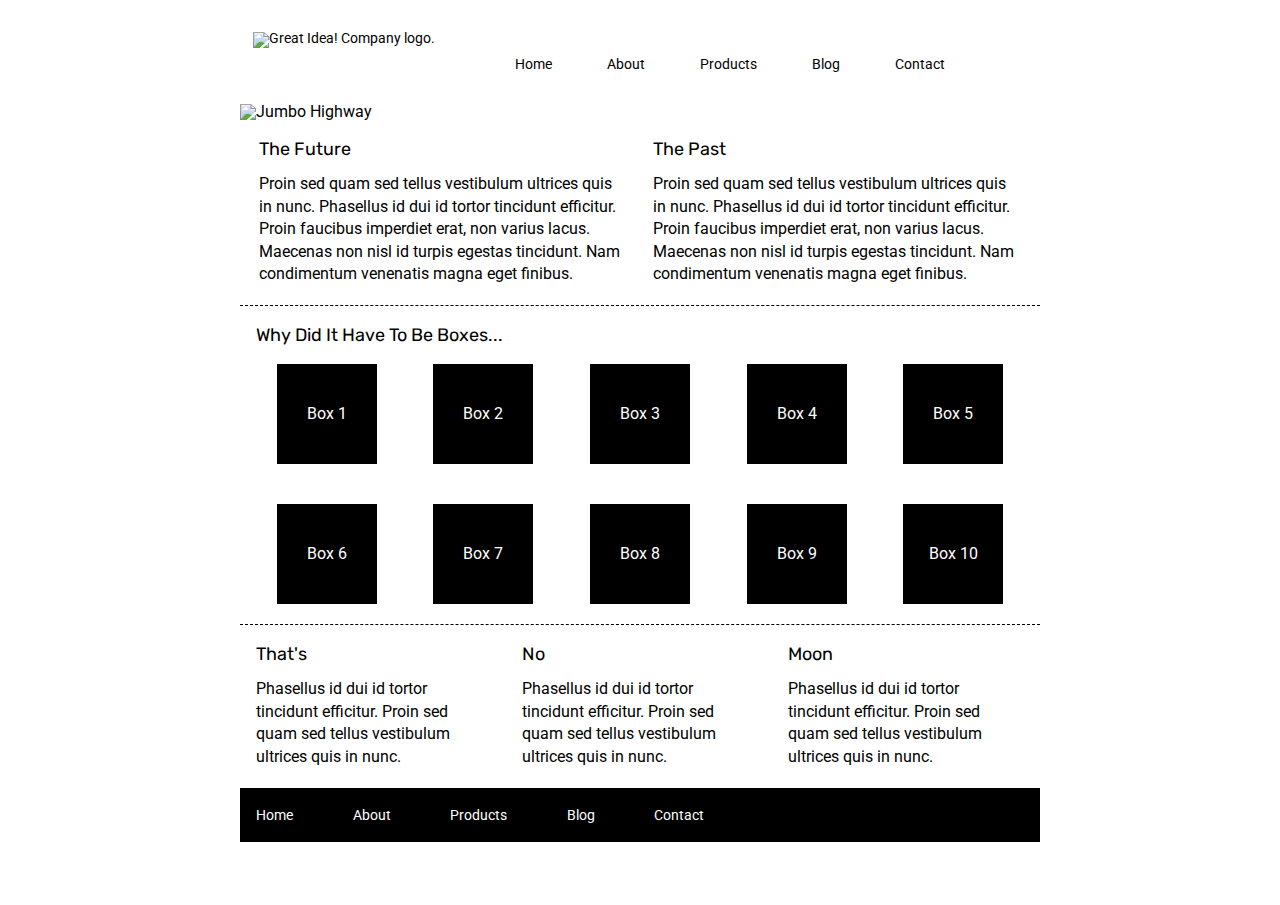
==== index.html @ 9a2554af "Updated files in folder." ====
<!doctype html>

<html lang="en">

<head>
    <meta charset="utf-8">

    <title>Sprint Challenge - Home</title>

    <link href="https://fonts.googleapis.com/css?family=Roboto|Rubik" rel="stylesheet">
    <link rel="stylesheet" href="css/index.css">

</head>

<body>
    <div class="container">
        <header>
          <nav>
            <div class="nav-logo">
              <a href="index.html">
                <img class="logo" src="img/lambda-black.png" alt="Great Idea! Company logo.">
              </a>
            </div>
            <a href="#" class="nav-link">Home</a>
            <a href="#" class="nav-link">About</a>
            <a href="#" class="nav-link">Products</a>
            <a href="#" class="nav-link">Blog</a>
            <a href="#" class="nav-link">Contact</a>
          </nav>
          <div class="one-div">
            <img class="jumbo-img" src="img/jumbo.jpg" alt="Jumbo Highway">
          </div>
        </header>
        
        <section class="top-content">
          <div class="text-container">
            <h2>The Future</h2>
            <p>Proin sed quam sed tellus vestibulum ultrices quis in nunc. Phasellus id dui id tortor tincidunt efficitur. Proin faucibus imperdiet erat, non varius lacus. Maecenas non nisl id turpis egestas tincidunt. Nam condimentum venenatis magna eget finibus.</p>
          </div>
          <div class="text-container">
            <h2>The Past</h2>
            <p>Proin sed quam sed tellus vestibulum ultrices quis in nunc. Phasellus id dui id tortor tincidunt efficitur. Proin faucibus imperdiet erat, non varius lacus. Maecenas non nisl id turpis egestas tincidunt. Nam condimentum venenatis magna eget finibus.</p>
          </div>
        </section>
      
        <section class="middle-content">
      
          <h2>Why Did It Have To Be Boxes...</h2>
      
          <div class="boxes">
            <div class="box">Box 1</div>
            <div class="box">Box 2</div>
            <div class="box">Box 3</div>
            <div class="box">Box 4</div>
            <div class="box">Box 5</div>
            <div class="box">Box 6</div>
            <div class="box">Box 7</div>
            <div class="box">Box 8</div>
            <div class="box">Box 9</div>
            <div class="box">Box 10</div>
          </div>
      
        </section>
      
        <section class="bottom-content">
      
          <div class="text-container">
            <h2>That's</h2>
            <p>Phasellus id dui id tortor tincidunt efficitur. Proin sed quam sed tellus vestibulum ultrices quis in nunc.</p>
          </div>
          <div class="text-container">
            <h2>No</h2>
            <p>Phasellus id dui id tortor tincidunt efficitur. Proin sed quam sed tellus vestibulum ultrices quis in nunc.</p>
          </div>
          <div class="text-container">
            <h2>Moon</h2>
            <p>Phasellus id dui id tortor tincidunt efficitur. Proin sed quam sed tellus vestibulum ultrices quis in nunc.</p>
          </div>
      
        </section>
      
        <footer>
          <nav>
            <a href="#">Home</a>
            <a href="#">About</a>
            <a href="#">Products</a>
            <a href="#">Blog</a>
            <a href="#">Contact</a>
          </nav>
        </footer>
      </div>
      <!-- container -->
</body>

</html>
---- css/index.css ----
/* http://meyerweb.com/eric/tools/css/reset/ 
   v2.0 | 20110126
   License: none (public domain)
*/

html, body, div, span, applet, object, iframe,
h1, h2, h3, h4, h5, h6, p, blockquote, pre,
a, abbr, acronym, address, big, cite, code,
del, dfn, em, img, ins, kbd, q, s, samp,
small, strike, strong, sub, sup, tt, var,
b, u, i, center,
dl, dt, dd, ol, ul, li,
fieldset, form, label, legend,
table, caption, tbody, tfoot, thead, tr, th, td,
article, aside, canvas, details, embed, 
figure, figcaption, footer, header, hgroup, 
menu, nav, output, ruby, section, summary,
time, mark, audio, video {
	margin: 0;
	padding: 0;
	border: 0;
	font-size: 100%;
	font: inherit;
	vertical-align: baseline;
}
/* HTML5 display-role reset for older browsers */
article, aside, details, figcaption, figure, 
footer, header, hgroup, menu, nav, section {
	display: block;
}
body {
	line-height: 1;
}
ol, ul {
	list-style: none;
}
blockquote, q {
	quotes: none;
}
blockquote:before, blockquote:after,
q:before, q:after {
	content: '';
	content: none;
}
table {
	border-collapse: collapse;
	border-spacing: 0;
}

* {
  box-sizing: border-box;
  /* color */
  --bg-color: rgb(255, 255, 255);
  --text-color: rgb (0, 0, 0);
}

html, body {
    height: 100%;
    font-family: 'Roboto', sans-serif;
}

h1, h2, h3, h4, h5 {
    font-size: 18px;
    margin-bottom: 15px;
    font-family: 'Rubik', sans-serif;
}

p {
    line-height: 1.4;
}

.container {
    width: 800px;
    margin: 0 auto;
}

/* header */
header {
  padding: 5px;
  padding-bottom: 15px;
  margin: 5px;
  margin-bottom: 5px;
}

/* header nav */

header nav {
  padding-top: 20px;
  padding-bottom: 5px;
  /* flexbox */
  display: flex;
  flex-direction: row;
  justify-content: flex-start;
  align: center;
}

header nav .nav-logo {
  margin-right: 50px;
}

header nav .nav-link {
  margin: 27.5px 27.5px;
}

/* header nav links */

header nav a {
  text-decoration: none;
  color: var(--text-color);
  font-size: 0.9rem;
  margin: 2.5px;
}

/* general */
.one-div div, .two-divs div, .three-divs div {
  /*
  border: 1px solid black;
  */
  padding: 10px;
}

/* header image */
.jumbo-img {
  margin-left: -10px;
}

/* top-content */
.top-content {
    display: flex;
    flex-wrap: wrap;
    justify-content: space-evenly;
    margin-bottom: 20px;
    border-bottom: 1px dashed black;
}

.top-content .text-container {
    width: 48%;
    padding: 0 1%;
    padding-bottom: 20px;  
}

.middle-content {
    margin-bottom: 20px;
    border-bottom: 1px dashed black;
}

.middle-content h2 {
    padding: 0 2%;
    margin-bottom: 0;
}

.middle-content .boxes {
    display: flex;
    flex-wrap: wrap;
    justify-content: space-evenly;
}

.middle-content .boxes .box {
    width: 12.5%;
    height: 100px;
    background: black;
    margin: 20px 2.5%;
    color: white;
    display: flex;
    align-items: center;
    justify-content: center;
}

.bottom-content {
    display: flex;
    margin: 0 2% 20px;
    justify-content: space-around;
}

.bottom-content .text-container {
    padding-right: 4%;
}

.bottom-content .text-container:last-child {
    padding-right: 0;
}

footer {
    width: 100%;
    background: black;
}

footer nav {
    width: 60%;
    display: flex;
    justify-content: space-between;
    align-items: center;
    padding: 20px 2%;
    font-size: 14px;
}

footer nav a {
    color: white;
    text-decoration: none;
}
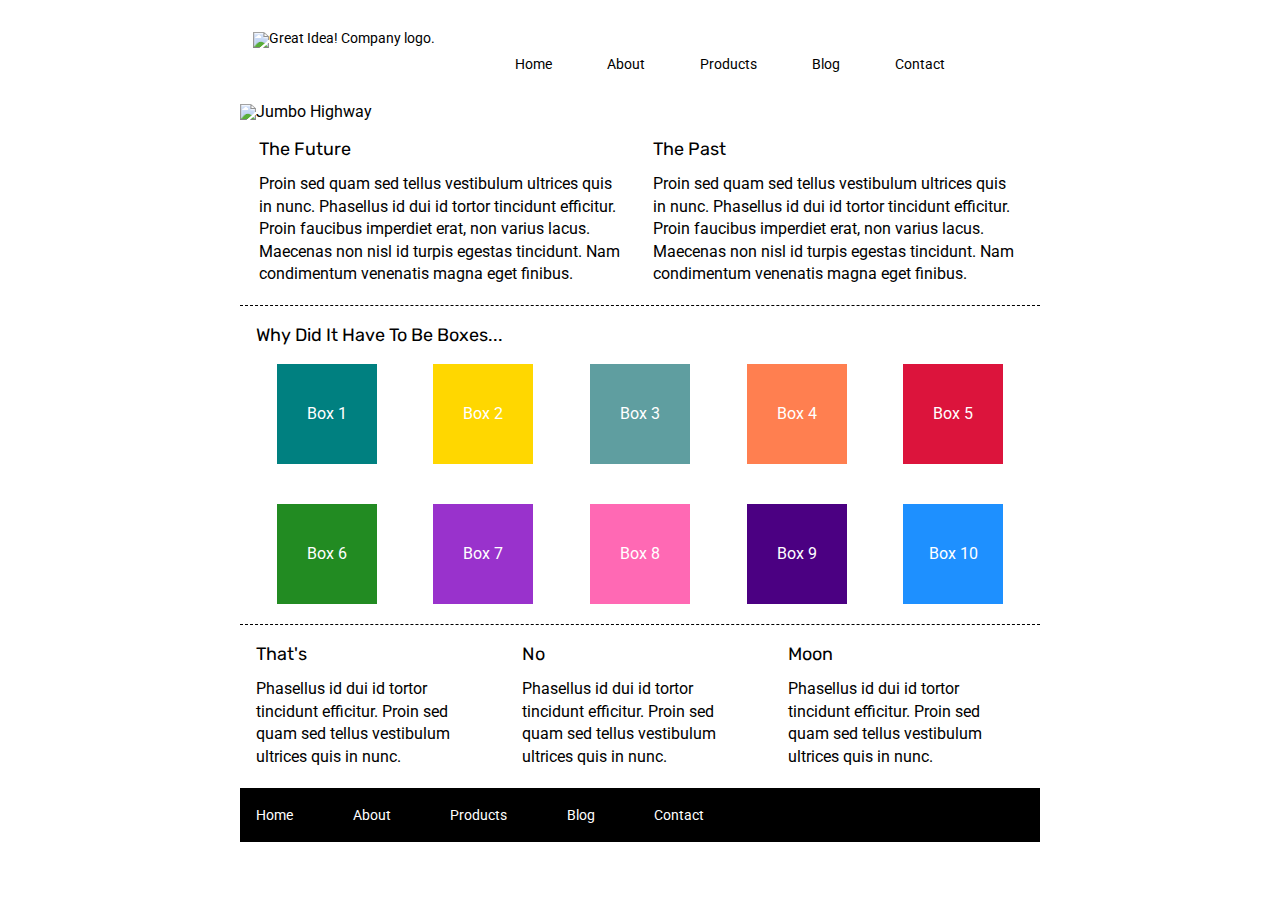
==== commit 28d08a72: "Updated files in folder." ====
--- a/index.html
+++ b/index.html
@@ -21,8 +21,8 @@
                 <img class="logo" src="img/lambda-black.png" alt="Great Idea! Company logo.">
               </a>
             </div>
-            <a href="#" class="nav-link">Home</a>
-            <a href="#" class="nav-link">About</a>
+            <a href="index.html" class="nav-link">Home</a>
+            <a href="about.html" class="nav-link">About</a>
             <a href="#" class="nav-link">Products</a>
             <a href="#" class="nav-link">Blog</a>
             <a href="#" class="nav-link">Contact</a>
@@ -81,8 +81,8 @@
       
         <footer>
           <nav>
-            <a href="#">Home</a>
-            <a href="#">About</a>
+            <a href="index.html">Home</a>
+            <a href="about.html">About</a>
             <a href="#">Products</a>
             <a href="#">Blog</a>
             <a href="#">Contact</a>
--- a/css/index.css
+++ b/css/index.css
@@ -166,6 +166,42 @@
     justify-content: center;
 }
 
+/* boxes */
+.boxes {
+  color: var(--bg-color);
+}
+.boxes .box:nth-child(1) {
+  background-color: teal;
+}
+.boxes .box:nth-child(2) {
+  background-color: gold;
+}
+.boxes .box:nth-child(3) {
+  background-color: cadetblue;
+}
+.boxes .box:nth-child(4) {
+  background-color: coral;
+}
+.boxes .box:nth-child(5) {
+  background-color: crimson;
+}
+.boxes .box:nth-child(6) {
+  background-color: forestgreen;
+}
+.boxes .box:nth-child(7) {
+  background-color: darkorchid;
+}
+.boxes .box:nth-child(8) {
+  background-color: hotpink;
+}
+.boxes .box:nth-child(9) {
+  background-color: indigo;
+}
+.boxes .box:nth-child(10) {
+  background-color: dodgerblue;
+}
+
+/* bottom */ 
 .bottom-content {
     display: flex;
     margin: 0 2% 20px;
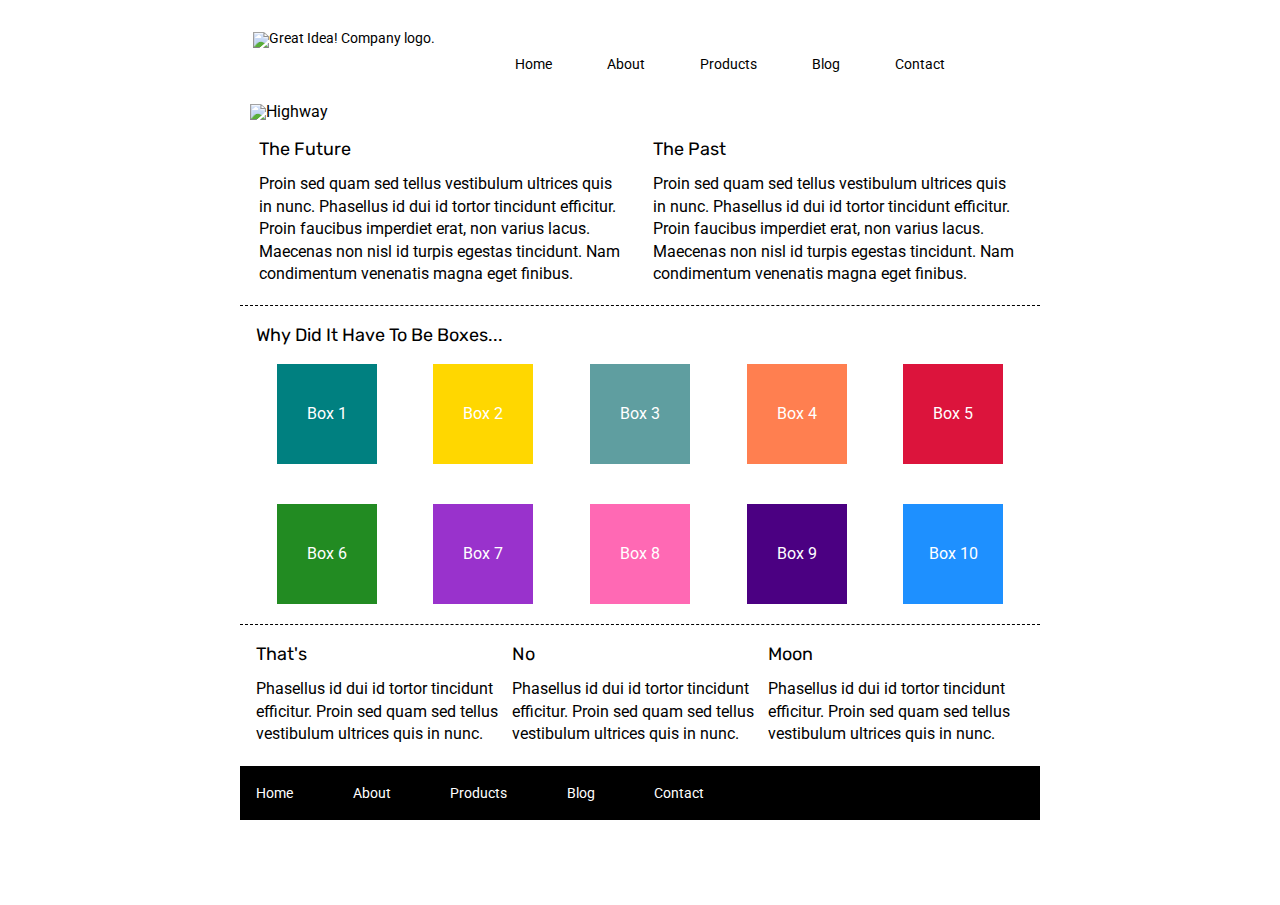
==== commit 17a7f346: "Updated files in folder." ====
--- a/index.html
+++ b/index.html
@@ -28,16 +28,16 @@
             <a href="#" class="nav-link">Contact</a>
           </nav>
           <div class="one-div">
-            <img class="jumbo-img" src="img/jumbo.jpg" alt="Jumbo Highway">
+            <img class="jumbo-img" src="img/jumbo.jpg" alt="Highway">
           </div>
         </header>
         
         <section class="top-content">
-          <div class="text-container">
+          <div class="double-container">
             <h2>The Future</h2>
             <p>Proin sed quam sed tellus vestibulum ultrices quis in nunc. Phasellus id dui id tortor tincidunt efficitur. Proin faucibus imperdiet erat, non varius lacus. Maecenas non nisl id turpis egestas tincidunt. Nam condimentum venenatis magna eget finibus.</p>
           </div>
-          <div class="text-container">
+          <div class="double-container">
             <h2>The Past</h2>
             <p>Proin sed quam sed tellus vestibulum ultrices quis in nunc. Phasellus id dui id tortor tincidunt efficitur. Proin faucibus imperdiet erat, non varius lacus. Maecenas non nisl id turpis egestas tincidunt. Nam condimentum venenatis magna eget finibus.</p>
           </div>
@@ -64,15 +64,15 @@
       
         <section class="bottom-content">
       
-          <div class="text-container">
+          <div class="double-container">
             <h2>That's</h2>
             <p>Phasellus id dui id tortor tincidunt efficitur. Proin sed quam sed tellus vestibulum ultrices quis in nunc.</p>
           </div>
-          <div class="text-container">
+          <div class="double-container">
             <h2>No</h2>
             <p>Phasellus id dui id tortor tincidunt efficitur. Proin sed quam sed tellus vestibulum ultrices quis in nunc.</p>
           </div>
-          <div class="text-container">
+          <div class="double-container">
             <h2>Moon</h2>
             <p>Phasellus id dui id tortor tincidunt efficitur. Proin sed quam sed tellus vestibulum ultrices quis in nunc.</p>
           </div>
--- a/css/index.css
+++ b/css/index.css
@@ -121,7 +121,8 @@
 
 /* header image */
 .jumbo-img {
-  margin-left: -10px;
+  margin-left: 0px;
+  justify-content: flex-start;
 }
 
 /* top-content */
@@ -133,11 +134,46 @@
     border-bottom: 1px dashed black;
 }
 
-.top-content .text-container {
+.top-content .single-container {
+    width: 98%;
+    padding: 0 1%;
+    padding-bottom: 20px;  
+}
+
+.top-content .double-container {
     width: 48%;
     padding: 0 1%;
     padding-bottom: 20px;  
 }
+
+/*
+Service Grid Layout
+*/
+.grid-layout {
+  display: flex;
+  flex-flow: row wrap;
+  margin-left: -8px;
+  width: 700px;
+  /* */
+  margin: 40px auto 0 auto;
+  padding: 20px 0;
+  box-sizing: border-box;
+  /* */
+  flex-wrap: wrap;
+  box-sizing: border-box;
+}
+
+.flex-cell {
+  min-height: 150px;
+  max-width: 300px;
+  padding: 20px;
+  margin: 20px 15px;
+  /* gray bg */
+  border: 0.15px solid black;
+  background-color: var(--cell-bg);
+}
+
+/* middle content */
 
 .middle-content {
     margin-bottom: 20px;
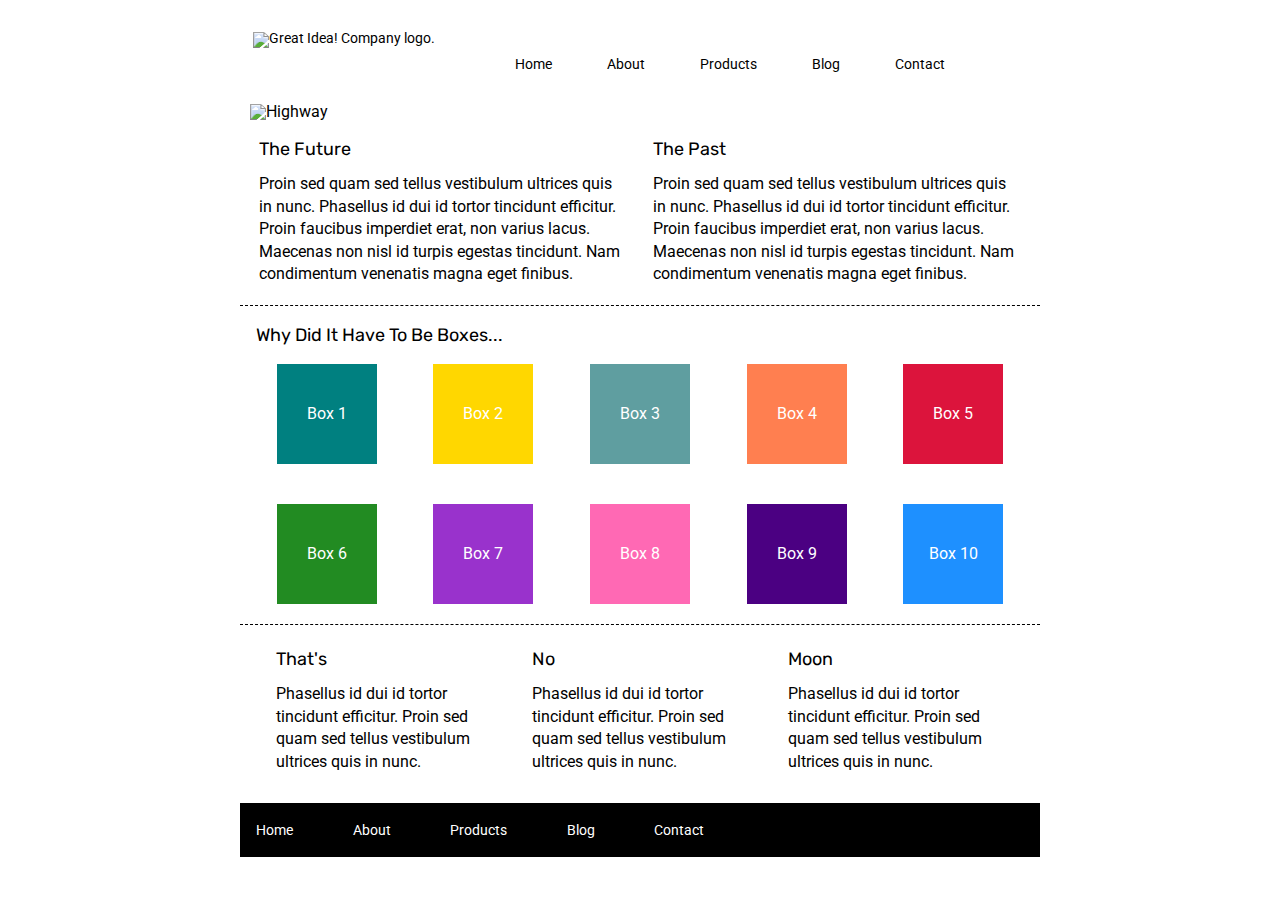
==== commit 908a3ab6: "Updated files in folder." ====
--- a/index.html
+++ b/index.html
@@ -33,17 +33,17 @@
         </header>
         
         <section class="top-content">
-          <div class="double-container">
+          <div class="text-container double-container">
             <h2>The Future</h2>
             <p>Proin sed quam sed tellus vestibulum ultrices quis in nunc. Phasellus id dui id tortor tincidunt efficitur. Proin faucibus imperdiet erat, non varius lacus. Maecenas non nisl id turpis egestas tincidunt. Nam condimentum venenatis magna eget finibus.</p>
           </div>
-          <div class="double-container">
+          <div class="text-container double-container">
             <h2>The Past</h2>
             <p>Proin sed quam sed tellus vestibulum ultrices quis in nunc. Phasellus id dui id tortor tincidunt efficitur. Proin faucibus imperdiet erat, non varius lacus. Maecenas non nisl id turpis egestas tincidunt. Nam condimentum venenatis magna eget finibus.</p>
           </div>
         </section>
       
-        <section class="middle-content">
+        <section class="middle-content box-section">
       
           <h2>Why Did It Have To Be Boxes...</h2>
       
@@ -64,15 +64,15 @@
       
         <section class="bottom-content">
       
-          <div class="double-container">
+          <div class="text-container triple-container">
             <h2>That's</h2>
             <p>Phasellus id dui id tortor tincidunt efficitur. Proin sed quam sed tellus vestibulum ultrices quis in nunc.</p>
           </div>
-          <div class="double-container">
+          <div class="triple-container">
             <h2>No</h2>
             <p>Phasellus id dui id tortor tincidunt efficitur. Proin sed quam sed tellus vestibulum ultrices quis in nunc.</p>
           </div>
-          <div class="double-container">
+          <div class="triple-container">
             <h2>Moon</h2>
             <p>Phasellus id dui id tortor tincidunt efficitur. Proin sed quam sed tellus vestibulum ultrices quis in nunc.</p>
           </div>
--- a/css/index.css
+++ b/css/index.css
@@ -146,37 +146,14 @@
     padding-bottom: 20px;  
 }
 
-/*
-Service Grid Layout
-*/
-.grid-layout {
-  display: flex;
-  flex-flow: row wrap;
-  margin-left: -8px;
-  width: 700px;
-  /* */
-  margin: 40px auto 0 auto;
-  padding: 20px 0;
-  box-sizing: border-box;
-  /* */
-  flex-wrap: wrap;
-  box-sizing: border-box;
-}
-
-.flex-cell {
-  min-height: 150px;
-  max-width: 300px;
-  padding: 20px;
-  margin: 20px 15px;
-  /* gray bg */
-  border: 0.15px solid black;
-  background-color: var(--cell-bg);
-}
-
 /* middle content */
 
 .middle-content {
     margin-bottom: 20px;
+}
+
+.box-section {
+    margin-bottom: 25px;
     border-bottom: 1px dashed black;
 }
 
@@ -237,6 +214,56 @@
   background-color: dodgerblue;
 }
 
+/*
+Service Grid Layout
+*/
+.middle-content .service-grid {
+  display: flex;
+  flex-flow: row wrap;
+  margin-left: -8px;
+  width: 900px;
+  /* */
+  margin: -40px auto 0px -20px;
+  padding: 15px 0;
+  box-sizing: border-box;
+  /* */
+  flex-wrap: wrap;
+  box-sizing: border-box;
+}
+
+.middle-content .service-grid .grid-cell {
+  min-height: 150px;
+  max-width: 400px;
+  padding: 25px;
+  margin: 10px 5px;
+  border-bottom: 0.5px dashed black;
+  /* gray bg */
+  background-color: var(--cell-bg);
+}
+
+/* grid img */
+
+.middle-content .service-grid .grid-cell img {
+  margin: 5px 0;
+}
+
+/* text & buttons */
+
+.middle-content .service-grid .grid-cell p {
+  font-size: 1rem;
+  margin-bottom: 12.5px;
+}
+
+.middle-content .service-grid .grid-cell .learn-more {
+  background-color: var(--bg-color);
+  border: 2.25px solid black;
+  border-radius: 10px;
+  color: black;
+  padding: 7.5px 15px;
+  margin-top: 12.5px;
+  font-size: 1rem;
+}
+
 /* bottom */ 
 .bottom-content {
     display: flex;
@@ -251,6 +278,20 @@
 .bottom-content .text-container:last-child {
     padding-right: 0;
 }
+
+.bottom-content .triple-container {
+  width: 30%;
+  padding: 0 1%;
+  padding-bottom: 10px; 
+}
+
+/*
+.bottom-paragraph .single-container {
+  margin: -10px 0 20px 0;
+}
+*/
+
+/* footer */
 
 footer {
     width: 100%;
